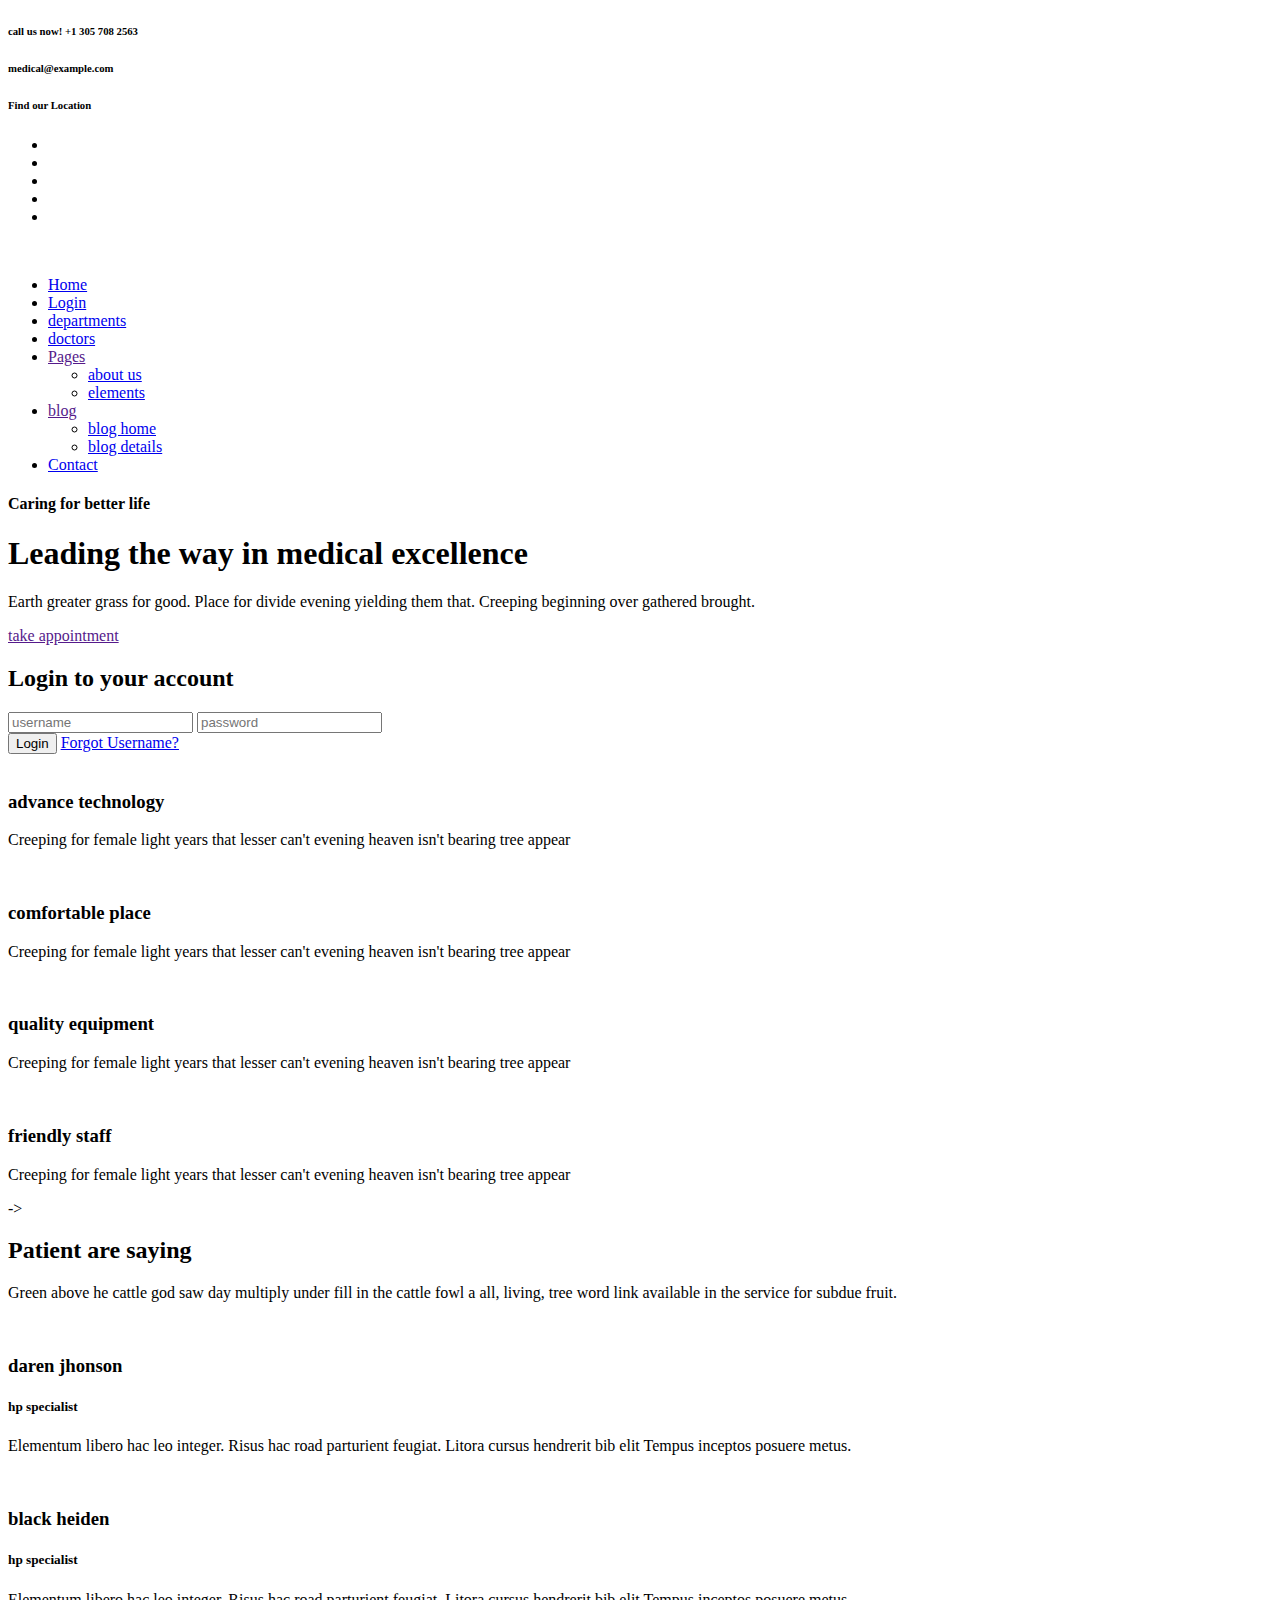
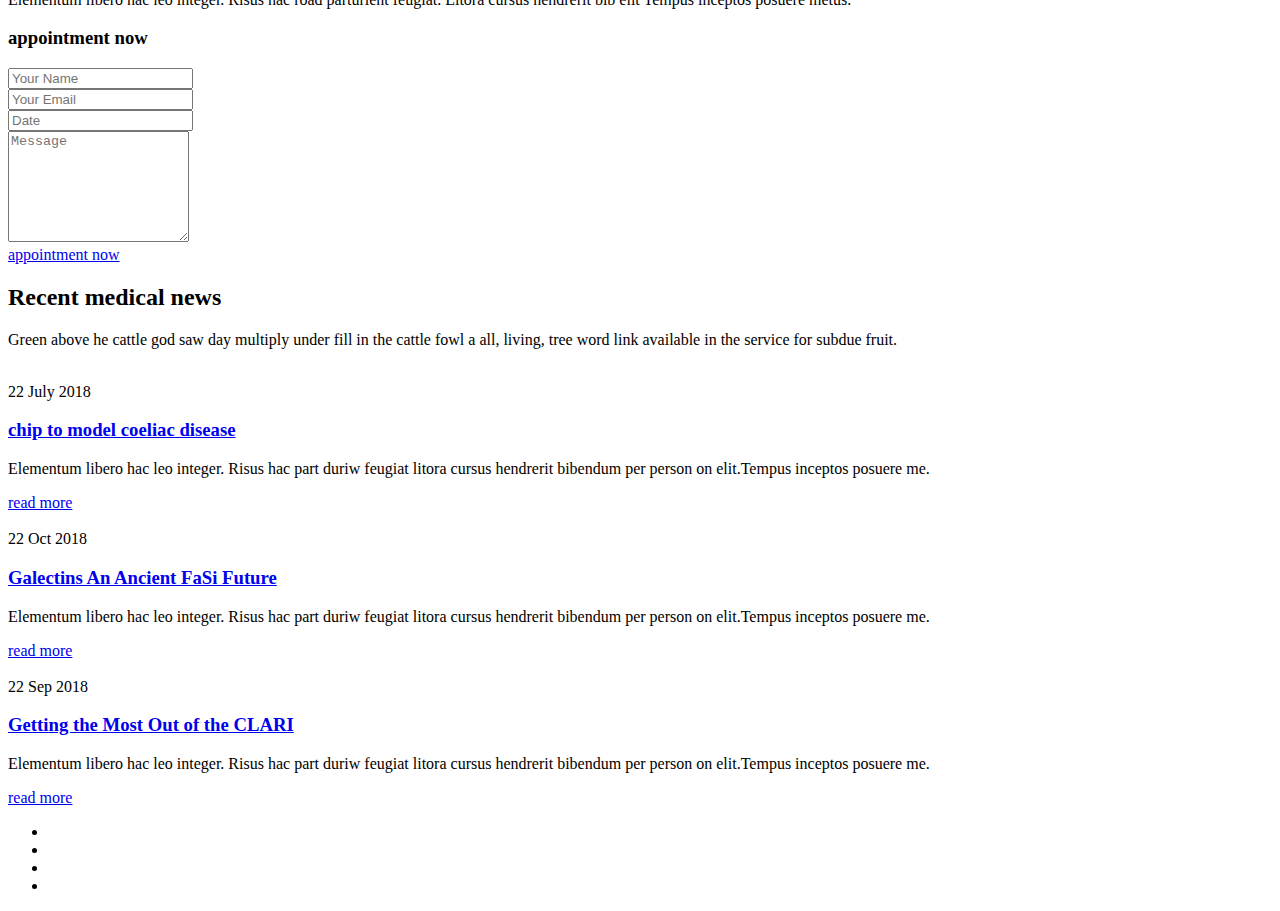
==== index.html @ 66b31737 "Home page commit" ====
<!DOCTYPE html>
<html lang="en">
<head>
    <!-- Required Meta Tags -->
    <meta charset="UTF-8">
    <meta name="viewport" content="width=device-width, initial-scale=1.0">
    <meta http-equiv="X-UA-Compatible" content="ie=edge">

    <!-- Page Title -->
    <title>Medino</title>

    <!-- Favicon -->
    <link rel="shortcut icon" href="assets/images/logo/favicon.png" type="image/x-icon">

    <!-- CSS Files -->
    <link rel="stylesheet" href="assets/css/animate-3.7.0.css">
    <link rel="stylesheet" href="assets/css/font-awesome-4.7.0.min.css">
    <link rel="stylesheet" href="assets/css/bootstrap-4.1.3.min.css">
    <link rel="stylesheet" href="assets/css/owl-carousel.min.css">
    <link rel="stylesheet" href="assets/css/jquery.datetimepicker.min.css">
    <link rel="stylesheet" href="assets/css/linearicons.css">
    <link rel="stylesheet" href="assets/css/style.css">
    <link rel="stylesheet" href="assets/css/loginbox.css">
</head>
<body>
    <!-- Preloader Starts -->
    <div class="preloader">
        <div class="spinner"></div>
    </div>
    <!-- Preloader End -->

    <!-- Header Area Starts -->
    <header class="header-area">
        <div class="header-top">
            <div class="container">
                <div class="row">
                    <div class="col-lg-9 d-md-flex">
                        <h6 class="mr-3"><span class="mr-2"><i class="fa fa-mobile"></i></span> call us now! +1 305 708 2563</h6>
                        <h6 class="mr-3"><span class="mr-2"><i class="fa fa-envelope-o"></i></span> medical@example.com</h6>
                        <h6><span class="mr-2"><i class="fa fa-map-marker"></i></span> Find our Location</h6>
                    </div>
                    <div class="col-lg-3">
                        <div class="social-links">
                            <ul>
                                <li><a href="#"><i class="fa fa-facebook"></i></a></li>
                                <li><a href="#"><i class="fa fa-linkedin"></i></a></li>
                                <li><a href="#"><i class="fa fa-twitter"></i></a></li>
                                <li><a href="#"><i class="fa fa-instagram"></i></a></li>
                                <li><a href="#"><i class="fa fa-vimeo"></i></a></li>
                            </ul>
                        </div>
                    </div>
                </div>
            </div>
        </div>
        <div id="header" id="home">
            <div class="container">
                <div class="row align-items-center justify-content-between d-flex">
                <div id="logo">                      <!--logo of the website-->
                    <a href="index.html"><img src="assets/images/logo/logo.png" alt="" title="" /></a>
                </div>
                <nav id="nav-menu-container">
                    <ul class="nav-menu">
                        <li class="menu-active"><a href="index.html">Home</a></li>
                        <li class="menu-active"><a href="Login.html">Login</a></li>
                        <li><a href="departments.html">departments</a></li>
                        <li><a href="doctors.html">doctors</a></li>
                        <li class="menu-has-children"><a href="">Pages</a>
                            <ul>
                                <li><a href="about.html">about us</a></li>
                                <li><a href="elements.html">elements</a></li>
                            </ul>
                        </li>
                        <li class="menu-has-children"><a href="">blog</a>
                            <ul>
                                <li><a href="blog-home.html">blog home</a></li>
                                <li><a href="blog-details.html">blog details</a></li>
                            </ul>
                        </li>
                        <li><a href="contact.html">Contact</a></li>			          				          
                    </ul>
                </nav><!-- #nav-menu-container -->		    		
                </div>
            </div>
        </div>
    </header>
    <!-- Header Area End -->

    <!-- Banner Area Starts -->
    <section class="banner-area">
        <div class="container">
            <div class="row">
                <div class="col-lg-5">
                    <h4>Caring for better life</h4>
                    <h1>Leading the way in medical excellence</h1>
                    <p>Earth greater grass for good. Place for divide evening yielding them that. Creeping beginning over gathered brought.</p>
                    <a href="" class="template-btn mt-3">take appointment</a>
                    <div class="log-form">
 						 <h2>Login to your account</h2>
							 <form>
								    <input type="text" title="username" placeholder="username" />
   									<input type="password" title="username" placeholder="password" /></br>
    								<button type="submit" class="btn">Login</button>
    								<a class="forgot" href="#">Forgot Username?</a>
  							</form>
					</div>
                </div>
            </div>
        </div>
    </section>
    <!-- Banner Area End -->

    <!-- Feature Area Starts -->
    <section class="feature-area section-padding">
        <div class="container">
            <div class="row">
                <div class="col-lg-3 col-md-6">
                    <div class="single-feature text-center item-padding">
                        <img src="assets/images/feature1.png" alt="">
                        <h3>advance technology</h3>
                        <p class="pt-3">Creeping for female light years that lesser can't evening heaven isn't bearing tree appear</p>
                    </div>
                </div>
                <div class="col-lg-3 col-md-6">
                    <div class="single-feature text-center item-padding mt-4 mt-md-0">
                        <img src="assets/images/feature2.png" alt="">
                        <h3>comfortable place</h3>
                        <p class="pt-3">Creeping for female light years that lesser can't evening heaven isn't bearing tree appear</p>
                    </div>
                </div>
                <div class="col-lg-3 col-md-6">
                    <div class="single-feature text-center item-padding mt-4 mt-lg-0">
                        <img src="assets/images/feature3.png" alt="">
                        <h3>quality equipment</h3>
                        <p class="pt-3">Creeping for female light years that lesser can't evening heaven isn't bearing tree appear</p>
                    </div>
                </div>
                <div class="col-lg-3 col-md-6">
                    <div class="single-feature text-center item-padding mt-4 mt-lg-0">
                        <img src="assets/images/feature4.png" alt="">
                        <h3>friendly staff</h3>
                        <p class="pt-3">Creeping for female light years that lesser can't evening heaven isn't bearing tree appear</p>
                    </div>
                </div>
            </div>
        </div>
    </section>
    <!-- Feature Area End -->


->


    <!-- Patient Area Starts -->
    <section class="patient-area section-padding">
        <div class="container">
            <div class="row">
                <div class="col-lg-6 offset-lg-3">
                    <div class="section-top text-center">
                        <h2>Patient are saying</h2>
                        <p>Green above he cattle god saw day multiply under fill in the cattle fowl a all, living, tree word link available in the service for subdue fruit.</p>
                    </div>
                </div>
            </div>
            <div class="row">
                <div class="col-lg-5">
                    <div class="single-patient mb-4">
                        <img src="assets/images/patient1.png" alt="">
                        <h3>daren jhonson</h3>
                        <h5>hp specialist</h5>
                        <p class="pt-3">Elementum libero hac leo integer. Risus hac road parturient feugiat. Litora cursus hendrerit bib elit Tempus inceptos posuere metus.</p>
                    </div>
                    <div class="single-patient">
                        <img src="assets/images/patient2.png" alt="">
                        <h3>black heiden</h3>
                        <h5>hp specialist</h5>
                        <p class="pt-3">Elementum libero hac leo integer. Risus hac road parturient feugiat. Litora cursus hendrerit bib elit Tempus inceptos posuere metus.</p>
                    </div>
                </div>
                <div class="col-lg-5 offset-lg-1 align-self-center">
                    <div class="appointment-form text-center mt-5 mt-lg-0">
                        <h3 class="mb-5">appointment now</h3>
                        <form action="#">
                            <div class="form-group">
                                <input type="text" placeholder="Your Name" onfocus="this.placeholder = ''" onblur="this.placeholder = 'Your Name'" required>
                            </div>
                            <div class="form-group">
                                <input type="email" placeholder="Your Email" onfocus="this.placeholder = ''" onblur="this.placeholder = 'Your Email'" required> 
                            </div>
                            <div class="form-group">
                                <input type="text" id="datepicker" placeholder="Date" onfocus="this.placeholder = ''" onblur="this.placeholder = 'Date'" required>
                            </div>
                            <div class="form-group">
                                <textarea name="message" cols="20" rows="7"  placeholder="Message" onfocus="this.placeholder = ''" onblur="this.placeholder = 'Message'" required></textarea>
                            </div>
                            <a href="#" class="template-btn">appointment now</a>
                        </form>
                    </div>
                </div>
            </div>
        </div>
    </section>
    <!-- Patient Area Starts -->

    <!-- News Area Starts -->
    <section class="news-area section-padding">
        <div class="container">
            <div class="row">
                <div class="col-lg-6 offset-lg-3">
                    <div class="section-top text-center">
                        <h2>Recent medical news</h2>
                        <p>Green above he cattle god saw day multiply under fill in the cattle fowl a all, living, tree word link available in the service for subdue fruit.</p>
                    </div>
                </div>
            </div>
            <div class="row">
                <div class="col-lg-4 col-md-6">
                    <div class="single-news">
                        <div class="news-img">
                            <img src="assets/images/news1.jpg" alt="" class="img-fluid">
                        </div>
                        <div class="news-text">
                            <div class="news-date">
                                22 July 2018
                            </div>
                            <h3><a href="blog-details.html">chip to model coeliac disease</a></h3>
                            <p>Elementum libero hac leo integer. Risus hac part duriw feugiat litora cursus hendrerit bibendum per person on elit.Tempus inceptos posuere me.</p>
                            <a href="blog-details.html" class="news-btn">read more <i class="fa fa-long-arrow-right"></i></a>
                        </div>
                    </div>
                </div>
                <div class="col-lg-4 col-md-6">
                    <div class="single-news mt-5 mt-md-0">
                        <div class="news-img">
                            <img src="assets/images/news2.jpg" alt="" class="img-fluid">
                        </div>
                        <div class="news-text">
                            <div class="news-date">
                                22 Oct 2018
                            </div>
                            <h3><a href="blog-details.html">Galectins An Ancient FaSi Future</a></h3>
                            <p>Elementum libero hac leo integer. Risus hac part duriw feugiat litora cursus hendrerit bibendum per person on elit.Tempus inceptos posuere me.</p>
                            <a href="blog-details.html" class="news-btn">read more <i class="fa fa-long-arrow-right"></i></a>
                        </div>
                    </div>
                </div>
                <div class="col-lg-4 col-md-6">
                    <div class="single-news mt-5 mt-lg-0">
                        <div class="news-img">
                            <img src="assets/images/news3.jpg" alt="" class="img-fluid">
                        </div>
                        <div class="news-text">
                            <div class="news-date">
                                22 Sep 2018
                            </div>
                            <h3><a href="blog-details.html">Getting the Most Out of the CLARI</a></h3>
                            <p>Elementum libero hac leo integer. Risus hac part duriw feugiat litora cursus hendrerit bibendum per person on elit.Tempus inceptos posuere me.</p>
                            <a href="blog-details.html" class="news-btn">read more <i class="fa fa-long-arrow-right"></i></a>
                        </div>
                    </div>
                </div>
            </div>
        </div>
    </section>
    <!-- News Area Starts -->
    
    <!-- Footer Area Starts -->
    <footer class="footer-area section-padding">
        <div class="footer-widget">
            <div class="container">
                <div class="row">
                    
                   
                </div>
            </div>
        </div>
                    <div class="col-lg-4 col-md-6">
                        <div class="social-icons">
                            <ul>
                                <li><a href="#"><i class="fa fa-facebook"></i></a></li>
                                <li><a href="#"><i class="fa fa-twitter"></i></a></li>
                                <li><a href="#"><i class="fa fa-dribbble"></i></a></li>
                                <li><a href="#"><i class="fa fa-behance"></i></a></li>
                            </ul>
                        </div>
                    </div>
                </div>
            </div>
        </div>
    </footer>
    <!-- Footer Area End -->


    <!-- Javascript -->
    <script src="assets/js/vendor/jquery-2.2.4.min.js"></script>
	<script src="assets/js/vendor/bootstrap-4.1.3.min.js"></script>
    <script src="assets/js/vendor/wow.min.js"></script>
    <script src="assets/js/vendor/owl-carousel.min.js"></script>
    <script src="assets/js/vendor/jquery.datetimepicker.full.min.js"></script>
    <script src="assets/js/vendor/jquery.nice-select.min.js"></script>
    <script src="assets/js/vendor/superfish.min.js"></script>
    <script src="assets/js/main.js"></script>

</body>
</html>
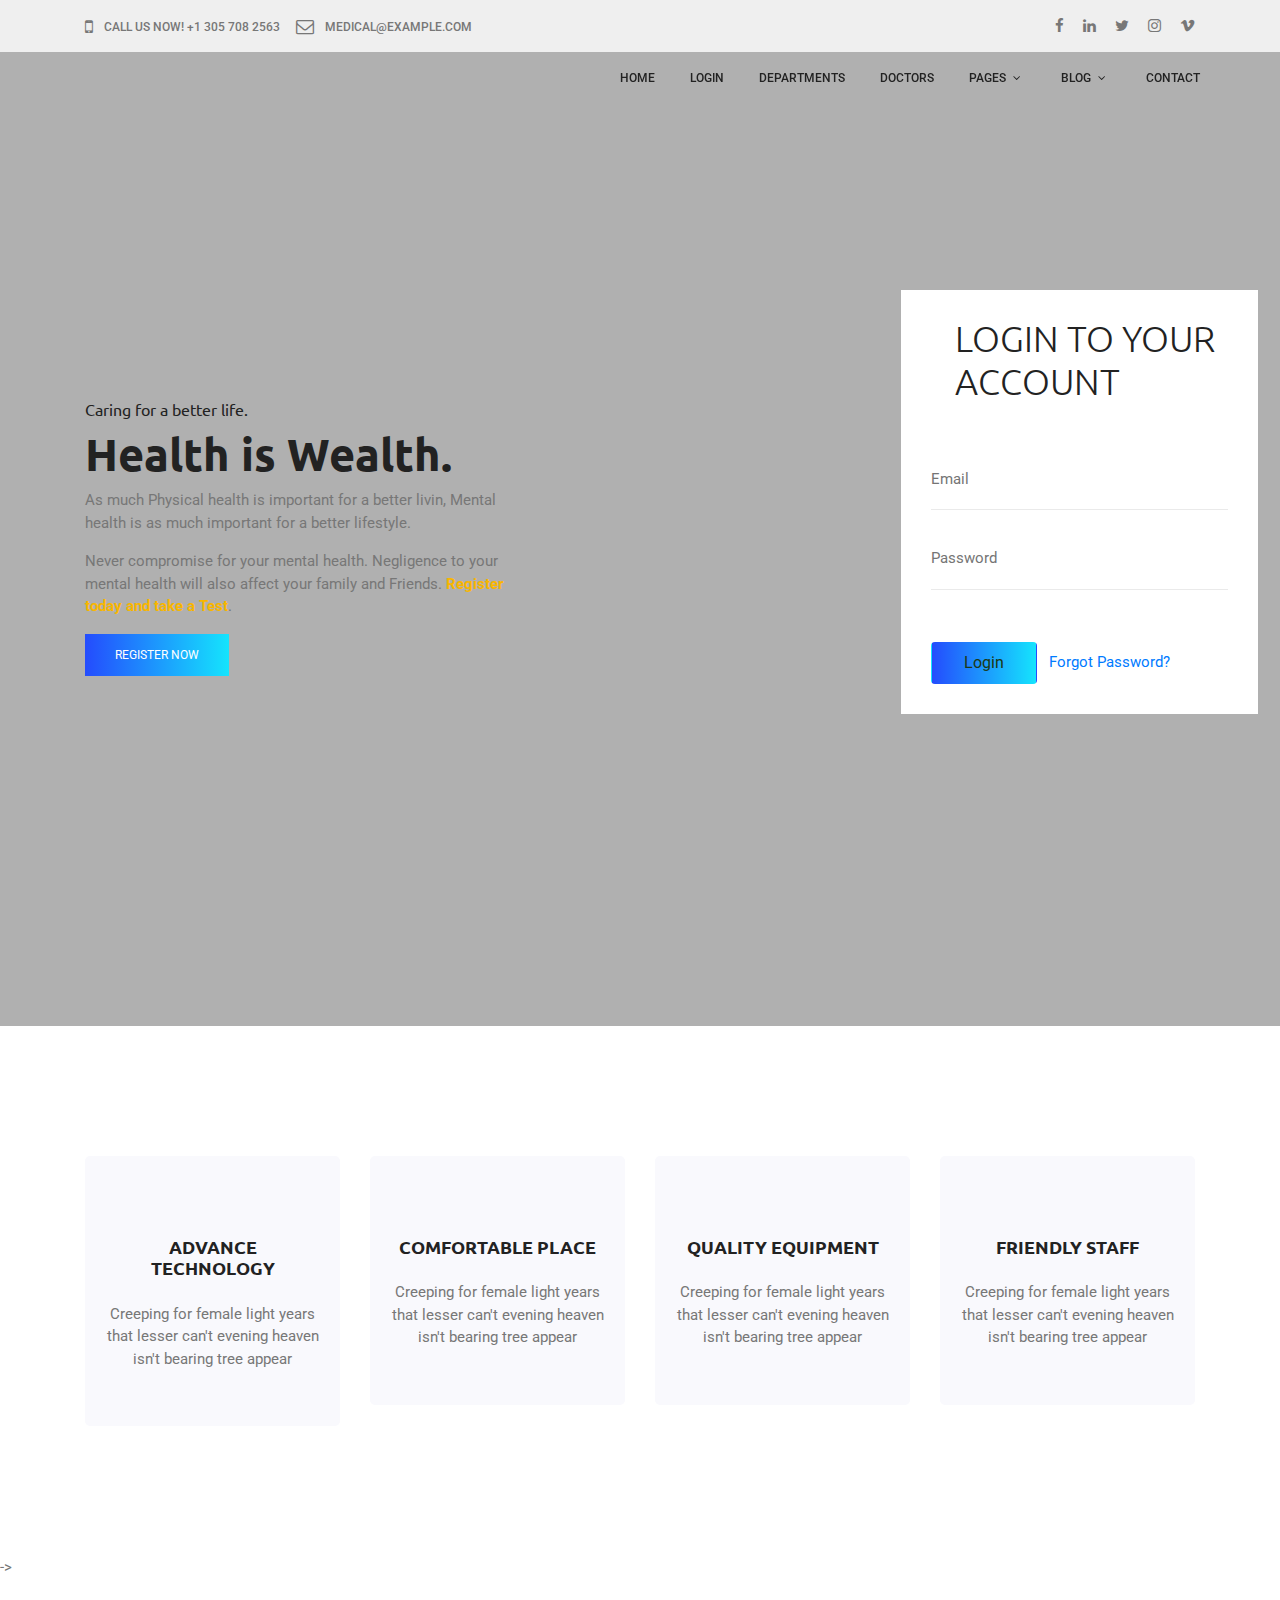
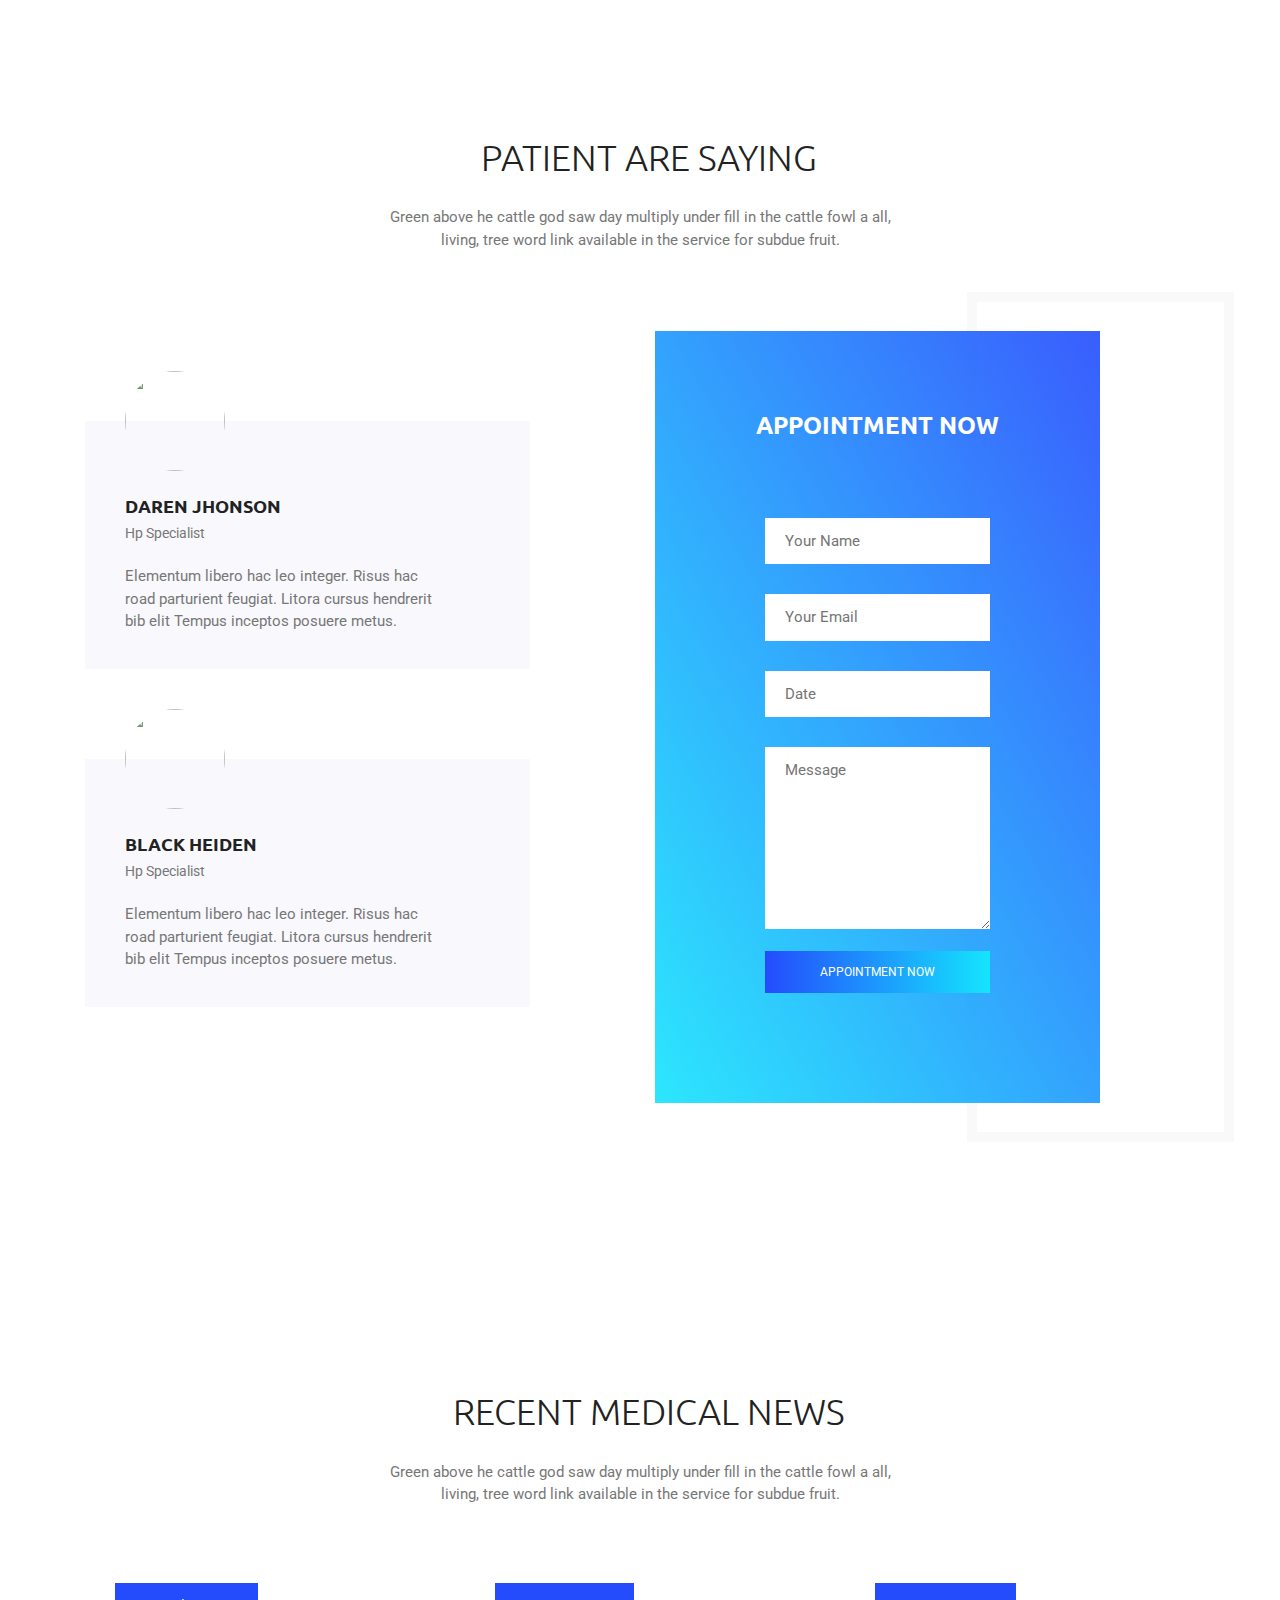
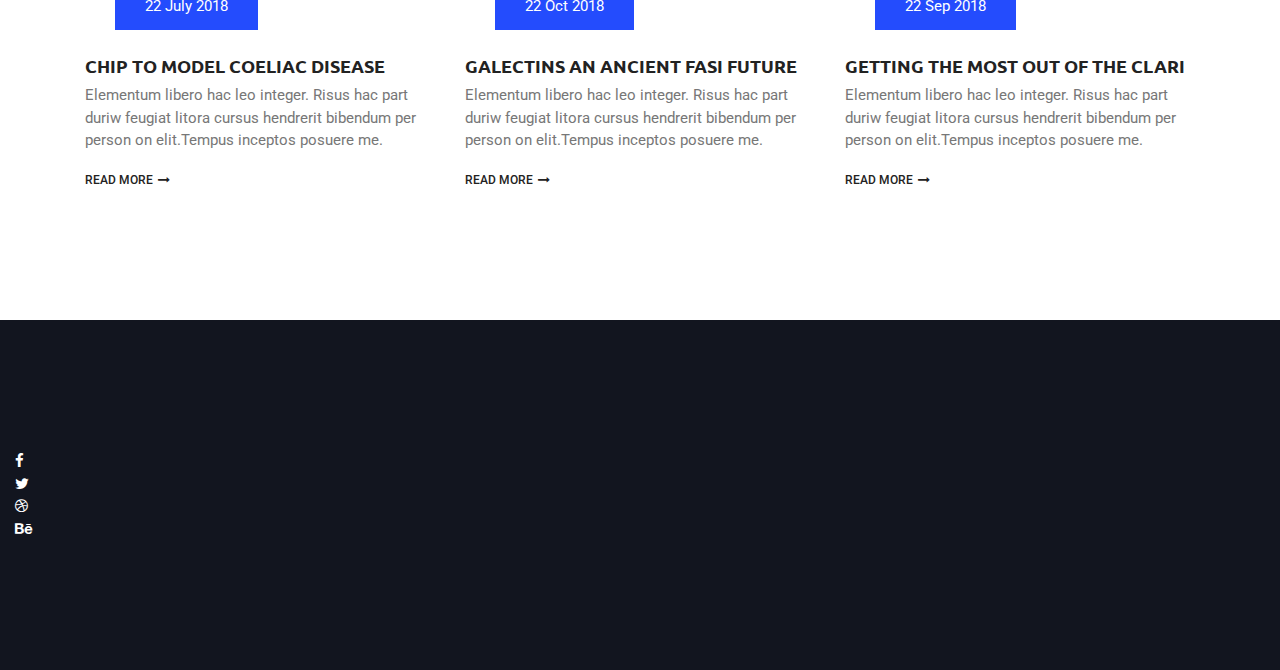
==== commit 53c6e9f3: "updated index.html commit 1" ====
--- a/index.html
+++ b/index.html
@@ -37,7 +37,6 @@
                     <div class="col-lg-9 d-md-flex">
                         <h6 class="mr-3"><span class="mr-2"><i class="fa fa-mobile"></i></span> call us now! +1 305 708 2563</h6>
                         <h6 class="mr-3"><span class="mr-2"><i class="fa fa-envelope-o"></i></span> medical@example.com</h6>
-                        <h6><span class="mr-2"><i class="fa fa-map-marker"></i></span> Find our Location</h6>
                     </div>
                     <div class="col-lg-3">
                         <div class="social-links">
@@ -77,9 +76,9 @@
                                 <li><a href="blog-details.html">blog details</a></li>
                             </ul>
                         </li>
-                        <li><a href="contact.html">Contact</a></li>			          				          
+                        <li><a href="contact.html">Contact</a></li>
                     </ul>
-                </nav><!-- #nav-menu-container -->		    		
+                </nav><!-- #nav-menu-container -->
                 </div>
             </div>
         </div>
@@ -91,17 +90,19 @@
         <div class="container">
             <div class="row">
                 <div class="col-lg-5">
-                    <h4>Caring for better life</h4>
-                    <h1>Leading the way in medical excellence</h1>
-                    <p>Earth greater grass for good. Place for divide evening yielding them that. Creeping beginning over gathered brought.</p>
-                    <a href="" class="template-btn mt-3">take appointment</a>
+                    <h4>Caring for a better life.</h4>
+                    <h1>Health is Wealth.</h1>
+                    <p>As much Physical health is important for a better livin, Mental health is as much important for a better lifestyle.</p>
+                    <p>Never compromise for your mental health. Negligence to your mental health will also affect your family and Friends.
+                      <b>Register today and take a Test</b>.</p>
+                    <a href="register.html" class="template-btn mt-">Register Now</a>     <!--Need to write code for test. -->
                     <div class="log-form">
  						 <h2>Login to your account</h2>
-							 <form>
-								    <input type="text" title="username" placeholder="username" />
-   									<input type="password" title="username" placeholder="password" /></br>
+							 <form action="login.php" method="GET">
+								    <input type="text" name="username" placeholder="Email" />
+   									<input type="password" name="pass" placeholder="Password" /></br>
     								<button type="submit" class="btn">Login</button>
-    								<a class="forgot" href="#">Forgot Username?</a>
+    								<a class="forgot" href="#">Forgot Password?</a>           <!--IMP: Need to code Forgot -->
   							</form>
 					</div>
                 </div>
@@ -185,7 +186,7 @@
                                 <input type="text" placeholder="Your Name" onfocus="this.placeholder = ''" onblur="this.placeholder = 'Your Name'" required>
                             </div>
                             <div class="form-group">
-                                <input type="email" placeholder="Your Email" onfocus="this.placeholder = ''" onblur="this.placeholder = 'Your Email'" required> 
+                                <input type="email" placeholder="Your Email" onfocus="this.placeholder = ''" onblur="this.placeholder = 'Your Email'" required>
                             </div>
                             <div class="form-group">
                                 <input type="text" id="datepicker" placeholder="Date" onfocus="this.placeholder = ''" onblur="this.placeholder = 'Date'" required>
@@ -263,14 +264,14 @@
         </div>
     </section>
     <!-- News Area Starts -->
-    
+
     <!-- Footer Area Starts -->
     <footer class="footer-area section-padding">
         <div class="footer-widget">
             <div class="container">
                 <div class="row">
-                    
-                   
+
+
                 </div>
             </div>
         </div>
--- a/assets/css/linearicons.css
+++ b/assets/css/linearicons.css
@@ -0,0 +1,536 @@
+@font-face {
+	font-family: 'Linearicons-Free';
+	src:url('../fonts/Linearicons-Free.eot?w118d');
+	src:url('../fonts/Linearicons-Free.eot?#iefixw118d') format('embedded-opentype'),
+		url('../fonts/Linearicons-Free.woff2?w118d') format('woff2'),
+		url('../fonts/Linearicons-Free.woff?w118d') format('woff'),
+		url('../fonts/Linearicons-Free.ttf?w118d') format('truetype'),
+		url('../fonts/Linearicons-Free.svg?w118d#Linearicons-Free') format('svg');
+	font-weight: normal;
+	font-style: normal;
+}
+
+.lnr {
+	font-family: 'Linearicons-Free';
+	speak: none;
+	font-style: normal;
+	font-weight: normal;
+	font-variant: normal;
+	text-transform: none;
+	line-height: 1;
+
+	/* Better Font Rendering =========== */
+	-webkit-font-smoothing: antialiased;
+	-moz-osx-font-smoothing: grayscale;
+}
+
+.lnr-home:before {
+	content: "\e800";
+}
+.lnr-apartment:before {
+	content: "\e801";
+}
+.lnr-pencil:before {
+	content: "\e802";
+}
+.lnr-magic-wand:before {
+	content: "\e803";
+}
+.lnr-drop:before {
+	content: "\e804";
+}
+.lnr-lighter:before {
+	content: "\e805";
+}
+.lnr-poop:before {
+	content: "\e806";
+}
+.lnr-sun:before {
+	content: "\e807";
+}
+.lnr-moon:before {
+	content: "\e808";
+}
+.lnr-cloud:before {
+	content: "\e809";
+}
+.lnr-cloud-upload:before {
+	content: "\e80a";
+}
+.lnr-cloud-download:before {
+	content: "\e80b";
+}
+.lnr-cloud-sync:before {
+	content: "\e80c";
+}
+.lnr-cloud-check:before {
+	content: "\e80d";
+}
+.lnr-database:before {
+	content: "\e80e";
+}
+.lnr-lock:before {
+	content: "\e80f";
+}
+.lnr-cog:before {
+	content: "\e810";
+}
+.lnr-trash:before {
+	content: "\e811";
+}
+.lnr-dice:before {
+	content: "\e812";
+}
+.lnr-heart:before {
+	content: "\e813";
+}
+.lnr-star:before {
+	content: "\e814";
+}
+.lnr-star-half:before {
+	content: "\e815";
+}
+.lnr-star-empty:before {
+	content: "\e816";
+}
+.lnr-flag:before {
+	content: "\e817";
+}
+.lnr-envelope:before {
+	content: "\e818";
+}
+.lnr-paperclip:before {
+	content: "\e819";
+}
+.lnr-inbox:before {
+	content: "\e81a";
+}
+.lnr-eye:before {
+	content: "\e81b";
+}
+.lnr-printer:before {
+	content: "\e81c";
+}
+.lnr-file-empty:before {
+	content: "\e81d";
+}
+.lnr-file-add:before {
+	content: "\e81e";
+}
+.lnr-enter:before {
+	content: "\e81f";
+}
+.lnr-exit:before {
+	content: "\e820";
+}
+.lnr-graduation-hat:before {
+	content: "\e821";
+}
+.lnr-license:before {
+	content: "\e822";
+}
+.lnr-music-note:before {
+	content: "\e823";
+}
+.lnr-film-play:before {
+	content: "\e824";
+}
+.lnr-camera-video:before {
+	content: "\e825";
+}
+.lnr-camera:before {
+	content: "\e826";
+}
+.lnr-picture:before {
+	content: "\e827";
+}
+.lnr-book:before {
+	content: "\e828";
+}
+.lnr-bookmark:before {
+	content: "\e829";
+}
+.lnr-user:before {
+	content: "\e82a";
+}
+.lnr-users:before {
+	content: "\e82b";
+}
+.lnr-shirt:before {
+	content: "\e82c";
+}
+.lnr-store:before {
+	content: "\e82d";
+}
+.lnr-cart:before {
+	content: "\e82e";
+}
+.lnr-tag:before {
+	content: "\e82f";
+}
+.lnr-phone-handset:before {
+	content: "\e830";
+}
+.lnr-phone:before {
+	content: "\e831";
+}
+.lnr-pushpin:before {
+	content: "\e832";
+}
+.lnr-map-marker:before {
+	content: "\e833";
+}
+.lnr-map:before {
+	content: "\e834";
+}
+.lnr-location:before {
+	content: "\e835";
+}
+.lnr-calendar-full:before {
+	content: "\e836";
+}
+.lnr-keyboard:before {
+	content: "\e837";
+}
+.lnr-spell-check:before {
+	content: "\e838";
+}
+.lnr-screen:before {
+	content: "\e839";
+}
+.lnr-smartphone:before {
+	content: "\e83a";
+}
+.lnr-tablet:before {
+	content: "\e83b";
+}
+.lnr-laptop:before {
+	content: "\e83c";
+}
+.lnr-laptop-phone:before {
+	content: "\e83d";
+}
+.lnr-power-switch:before {
+	content: "\e83e";
+}
+.lnr-bubble:before {
+	content: "\e83f";
+}
+.lnr-heart-pulse:before {
+	content: "\e840";
+}
+.lnr-construction:before {
+	content: "\e841";
+}
+.lnr-pie-chart:before {
+	content: "\e842";
+}
+.lnr-chart-bars:before {
+	content: "\e843";
+}
+.lnr-gift:before {
+	content: "\e844";
+}
+.lnr-diamond:before {
+	content: "\e845";
+}
+.lnr-linearicons:before {
+	content: "\e846";
+}
+.lnr-dinner:before {
+	content: "\e847";
+}
+.lnr-coffee-cup:before {
+	content: "\e848";
+}
+.lnr-leaf:before {
+	content: "\e849";
+}
+.lnr-paw:before {
+	content: "\e84a";
+}
+.lnr-rocket:before {
+	content: "\e84b";
+}
+.lnr-briefcase:before {
+	content: "\e84c";
+}
+.lnr-bus:before {
+	content: "\e84d";
+}
+.lnr-car:before {
+	content: "\e84e";
+}
+.lnr-train:before {
+	content: "\e84f";
+}
+.lnr-bicycle:before {
+	content: "\e850";
+}
+.lnr-wheelchair:before {
+	content: "\e851";
+}
+.lnr-select:before {
+	content: "\e852";
+}
+.lnr-earth:before {
+	content: "\e853";
+}
+.lnr-smile:before {
+	content: "\e854";
+}
+.lnr-sad:before {
+	content: "\e855";
+}
+.lnr-neutral:before {
+	content: "\e856";
+}
+.lnr-mustache:before {
+	content: "\e857";
+}
+.lnr-alarm:before {
+	content: "\e858";
+}
+.lnr-bullhorn:before {
+	content: "\e859";
+}
+.lnr-volume-high:before {
+	content: "\e85a";
+}
+.lnr-volume-medium:before {
+	content: "\e85b";
+}
+.lnr-volume-low:before {
+	content: "\e85c";
+}
+.lnr-volume:before {
+	content: "\e85d";
+}
+.lnr-mic:before {
+	content: "\e85e";
+}
+.lnr-hourglass:before {
+	content: "\e85f";
+}
+.lnr-undo:before {
+	content: "\e860";
+}
+.lnr-redo:before {
+	content: "\e861";
+}
+.lnr-sync:before {
+	content: "\e862";
+}
+.lnr-history:before {
+	content: "\e863";
+}
+.lnr-clock:before {
+	content: "\e864";
+}
+.lnr-download:before {
+	content: "\e865";
+}
+.lnr-upload:before {
+	content: "\e866";
+}
+.lnr-enter-down:before {
+	content: "\e867";
+}
+.lnr-exit-up:before {
+	content: "\e868";
+}
+.lnr-bug:before {
+	content: "\e869";
+}
+.lnr-code:before {
+	content: "\e86a";
+}
+.lnr-link:before {
+	content: "\e86b";
+}
+.lnr-unlink:before {
+	content: "\e86c";
+}
+.lnr-thumbs-up:before {
+	content: "\e86d";
+}
+.lnr-thumbs-down:before {
+	content: "\e86e";
+}
+.lnr-magnifier:before {
+	content: "\e86f";
+}
+.lnr-cross:before {
+	content: "\e870";
+}
+.lnr-menu:before {
+	content: "\e871";
+}
+.lnr-list:before {
+	content: "\e872";
+}
+.lnr-chevron-up:before {
+	content: "\e873";
+}
+.lnr-chevron-down:before {
+	content: "\e874";
+}
+.lnr-chevron-left:before {
+	content: "\e875";
+}
+.lnr-chevron-right:before {
+	content: "\e876";
+}
+.lnr-arrow-up:before {
+	content: "\e877";
+}
+.lnr-arrow-down:before {
+	content: "\e878";
+}
+.lnr-arrow-left:before {
+	content: "\e879";
+}
+.lnr-arrow-right:before {
+	content: "\e87a";
+}
+.lnr-move:before {
+	content: "\e87b";
+}
+.lnr-warning:before {
+	content: "\e87c";
+}
+.lnr-question-circle:before {
+	content: "\e87d";
+}
+.lnr-menu-circle:before {
+	content: "\e87e";
+}
+.lnr-checkmark-circle:before {
+	content: "\e87f";
+}
+.lnr-cross-circle:before {
+	content: "\e880";
+}
+.lnr-plus-circle:before {
+	content: "\e881";
+}
+.lnr-circle-minus:before {
+	content: "\e882";
+}
+.lnr-arrow-up-circle:before {
+	content: "\e883";
+}
+.lnr-arrow-down-circle:before {
+	content: "\e884";
+}
+.lnr-arrow-left-circle:before {
+	content: "\e885";
+}
+.lnr-arrow-right-circle:before {
+	content: "\e886";
+}
+.lnr-chevron-up-circle:before {
+	content: "\e887";
+}
+.lnr-chevron-down-circle:before {
+	content: "\e888";
+}
+.lnr-chevron-left-circle:before {
+	content: "\e889";
+}
+.lnr-chevron-right-circle:before {
+	content: "\e88a";
+}
+.lnr-crop:before {
+	content: "\e88b";
+}
+.lnr-frame-expand:before {
+	content: "\e88c";
+}
+.lnr-frame-contract:before {
+	content: "\e88d";
+}
+.lnr-layers:before {
+	content: "\e88e";
+}
+.lnr-funnel:before {
+	content: "\e88f";
+}
+.lnr-text-format:before {
+	content: "\e890";
+}
+.lnr-text-format-remove:before {
+	content: "\e891";
+}
+.lnr-text-size:before {
+	content: "\e892";
+}
+.lnr-bold:before {
+	content: "\e893";
+}
+.lnr-italic:before {
+	content: "\e894";
+}
+.lnr-underline:before {
+	content: "\e895";
+}
+.lnr-strikethrough:before {
+	content: "\e896";
+}
+.lnr-highlight:before {
+	content: "\e897";
+}
+.lnr-text-align-left:before {
+	content: "\e898";
+}
+.lnr-text-align-center:before {
+	content: "\e899";
+}
+.lnr-text-align-right:before {
+	content: "\e89a";
+}
+.lnr-text-align-justify:before {
+	content: "\e89b";
+}
+.lnr-line-spacing:before {
+	content: "\e89c";
+}
+.lnr-indent-increase:before {
+	content: "\e89d";
+}
+.lnr-indent-decrease:before {
+	content: "\e89e";
+}
+.lnr-pilcrow:before {
+	content: "\e89f";
+}
+.lnr-direction-ltr:before {
+	content: "\e8a0";
+}
+.lnr-direction-rtl:before {
+	content: "\e8a1";
+}
+.lnr-page-break:before {
+	content: "\e8a2";
+}
+.lnr-sort-alpha-asc:before {
+	content: "\e8a3";
+}
+.lnr-sort-amount-asc:before {
+	content: "\e8a4";
+}
+.lnr-hand:before {
+	content: "\e8a5";
+}
+.lnr-pointer-up:before {
+	content: "\e8a6";
+}
+.lnr-pointer-right:before {
+	content: "\e8a7";
+}
+.lnr-pointer-down:before {
+	content: "\e8a8";
+}
+.lnr-pointer-left:before {
+	content: "\e8a9";
+}
--- a/assets/css/style.css
+++ b/assets/css/style.css
@@ -0,0 +1 @@
+@import url("https://fonts.googleapis.com/css?family=Roboto:300,400,500,700,900");@import url("https://fonts.googleapis.com/css?family=Ubuntu:400,500,700");body{color:#777;font-family:"Roboto",sans-serif;font-size:15px;font-weight:400}h1{color:#222;font-family:"Ubuntu",sans-serif;font-size:45px !important;font-weight:700}h2{color:#222;font-family:"Ubuntu",sans-serif;font-size:36px !important;font-weight:700}h3{color:#222;font-family:"Ubuntu",sans-serif;font-size:18px !important;font-weight:700;text-transform:uppercase}h4{color:#222;font-family:"Ubuntu",sans-serif;font-size:16px !important;font-weight:400}h5{color:#777;font-family:"Roboto",sans-serif;text-transform:capitalize;font-size:14px !important;font-weight:400}h6{color:#777;font-size:12px !important;font-family:"Roboto",sans-serif;text-transform:uppercase;font-weight:500}ul{margin:0;padding:0;list-style:none}a:hover,a:focus{text-decoration:none}input:focus,textarea:focus{outline:none}.spinner{width:40px;height:40px;margin:100px auto;background-color:#244cfd;border-radius:100%;-webkit-animation:sk-scaleout 1.0s infinite ease-in-out;animation:sk-scaleout 1.0s infinite ease-in-out}@-webkit-keyframes sk-scaleout{0%{-webkit-transform:scale(0)}100%{-webkit-transform:scale(1);opacity:0}}@keyframes sk-scaleout{0%{-webkit-transform:scale(0);transform:scale(0)}100%{-webkit-transform:scale(1);transform:scale(1);opacity:0}}.preloader{position:fixed;top:0;left:0;width:100%;height:100%;background:#fff;z-index:5}.preloader .spinner{position:absolute;top:50%;left:50%;margin:0;-webkit-transform:translate(-50%, -50%);-moz-transform:translate(-50%, -50%);-ms-transform:translate(-50%, -50%);-o-transform:translate(-50%, -50%);transform:translate(-50%, -50%)}.nav-menu,.nav-menu *{margin:0;padding:0;list-style:none}.nav-menu ul{position:absolute;display:none;top:100%;left:0;z-index:99}.nav-menu li{position:relative;white-space:nowrap}.nav-menu>li{float:left}.nav-menu li:hover>ul,.nav-menu li.sfHover>ul{display:block}.nav-menu ul ul{top:0;left:100%}.nav-menu ul li{min-width:180px;text-align:left}.menu-has-children ul li a{padding:4px 10px !important;text-transform:uppercase !important}.sf-arrows .sf-with-ul{padding-right:30px}.sf-arrows .sf-with-ul:after{content:"\f107";position:absolute;right:15px;font-family:FontAwesome;font-style:normal;font-weight:normal}.sf-arrows ul .sf-with-ul:after{content:"\f105"}#nav-menu-container{margin:0}@media (max-width: 960px){#nav-menu-container{display:none}}.nav-menu a{padding:7px 10px;text-decoration:none;display:inline-block;color:#222;font-weight:500;font-size:12px;text-transform:uppercase;outline:none}.nav-menu>li{margin-left:15px}.nav-menu ul{margin:14px 0 0 0;padding:10px;box-shadow:0px 0px 30px rgba(127,137,161,0.25);background:#fff}.nav-menu ul li{transition:0.3s}.nav-menu ul li a{padding:10px;color:#333;transition:0.3s;display:block;font-size:12px;text-transform:none}.nav-menu ul li:hover>a{color:#244cfd}.nav-menu ul ul{margin:0}#mobile-nav-toggle{position:fixed;right:15px;z-index:999;top:16px;border:0;background:none;font-size:24px;display:none;transition:all 0.4s;outline:none;cursor:pointer}#mobile-nav-toggle i{color:#244cfd;font-weight:900}@media (max-width: 960px){#mobile-nav-toggle{display:inline}#nav-menu-container{display:none}}#mobile-nav{position:fixed;top:0;padding-top:18px;bottom:0;z-index:998;background:rgba(0,0,0,0.8);left:-260px;width:260px;overflow-y:auto;transition:0.4s}#mobile-nav ul{padding:0;margin:0;list-style:none}#mobile-nav ul li{position:relative}#mobile-nav ul li a{color:#fff;font-size:13px;text-transform:uppercase;overflow:hidden;padding:10px 22px 10px 15px;position:relative;text-decoration:none;width:100%;display:block;outline:none;font-weight:700}#mobile-nav ul li a:hover{color:#fff}#mobile-nav ul li li{padding-left:30px}#mobile-nav ul .menu-has-children i{position:absolute;right:0;z-index:99;padding:15px;cursor:pointer;color:#fff}#mobile-nav ul .menu-has-children i.fa-chevron-up{color:#244cfd}#mobile-nav ul .menu-has-children li a{text-transform:capitalize}#mobile-nav ul .menu-item-active{color:#244cfd}#mobile-body-overly{width:100%;height:100%;z-index:997;top:0;left:0;position:fixed;background:rgba(0,0,0,0.7);display:none}body.mobile-nav-active{overflow:hidden}body.mobile-nav-active #mobile-nav{left:0}body.mobile-nav-active #mobile-nav-toggle{color:#fff}.header-top{padding:10px 0;background:rgba(255,255,255,0.8);position:absolute;top:0;left:0;width:100%;z-index:1}.header-top h6{margin-top:6px}.header-top h6 i{font-size:18px;position:relative;top:2px}@media (min-width: 768px) and (max-width: 991.98px){.header-top{display:none}}@media (min-width: 576px) and (max-width: 767.98px){.header-top{display:none}}@media (max-width: 575.98px){.header-top{display:none}}.header-top .social-links ul{float:right;margin-top:5px}.header-top .social-links ul li{display:inline;margin-left:15px}.header-top .social-links ul li a{color:#777;-webkit-transition:all .3s ease-in-out;-moz-transition:all .3s ease-in-out;-o-transition:all .3s ease-in-out;transition:all 0.3s ease-in-out}.header-top .social-links ul li a:hover{color:#244cfd}#header{padding:14px 0;position:fixed;left:0;top:48px;right:0;transition:all 0.5s;z-index:997}@media (min-width: 768px) and (max-width: 991.98px){#header{top:0}}@media (min-width: 576px) and (max-width: 767.98px){#header{top:0}}@media (max-width: 575.98px){#header{top:0}}#header.header-scrolled{background:#f9f9fd;transition:all 0.5s;top:0}@media (max-width: 673px){#logo{margin-left:20px}}#header #logo h1{font-size:34px;margin:0;padding:0;line-height:1;font-weight:700;letter-spacing:3px}#header #logo h1 a,#header #logo h1 a:hover{color:#fff;padding-left:10px;border-left:4px solid #244cfd}#header #logo img{padding:0;margin:0}@media (max-width: 768px){#header #logo h1{font-size:28px}#header #logo img{max-height:40px}}.banner-area{padding:400px 0 350px;background-color:#b0b0b0;background-image:url("../images/banner-bg.jpg");background-repeat:no-repeat;background-position:center;background-size:cover;position:relative}@media (min-width: 768px) and (max-width: 991.98px){.banner-area{padding:280px 0}}@media (min-width: 576px) and (max-width: 767.98px){.banner-area{padding:250px 0}}@media (max-width: 575.98px){.banner-area{padding:200px 0}}.single-feature{background:#f9f9fd;-webkit-border-radius:5px;-moz-border-radius:5px;-ms-border-radius:5px;-o-border-radius:5px;border-radius:5px;-webkit-transition:.5s;-moz-transition:.5s;-o-transition:.5s;transition:.5s}.single-feature img{margin-bottom:40px}.single-feature:hover{background:#fff;-webkit-box-shadow:0 5px 20px rgba(0,0,0,0.1);-moz-box-shadow:0 5px 20px rgba(0,0,0,0.1);box-shadow:0 5px 20px rgba(0,0,0,0.1)}.welcome-img img{width:120%;position:relative;z-index:1}@media (min-width: 768px) and (max-width: 991.98px){.welcome-img img{width:100%}}@media (min-width: 576px) and (max-width: 767.98px){.welcome-img img{width:100%}}@media (max-width: 575.98px){.welcome-img img{width:100%}}.welcome-text{padding:100px;border:10px solid #f9f9f9}@media (min-width: 576px) and (max-width: 767.98px){.welcome-text{padding:50px}}@media (max-width: 575.98px){.welcome-text{padding:40px 20px}}.department-area{background:#f9f9fd}.department-area .single-slide{margin:0 5% 20px}.department-area .single-slide:hover .item-padding{-webkit-box-shadow:0 5px 20px rgba(0,0,0,0.1);-moz-box-shadow:0 5px 20px rgba(0,0,0,0.1);box-shadow:0 5px 20px rgba(0,0,0,0.1)}.department-area .single-slide:hover .slide-img .hover-state{filter:progid:DXImageTransform.Microsoft.Alpha(Opacity=100);opacity:1;visibility:visible}.department-area .single-slide .item-padding{background:#fff;padding:40px;-webkit-transition:.5s;-moz-transition:.5s;-o-transition:.5s;transition:.5s}@media (max-width: 575.98px){.department-area .single-slide .item-padding{padding:40px 20px}}.department-area .single-slide .slide-img{position:relative;-webkit-border-radius:5px;-moz-border-radius:5px;-ms-border-radius:5px;-o-border-radius:5px;border-radius:5px;overflow:hidden}.department-area .single-slide .slide-img .hover-state{position:absolute;top:0;left:0;width:100%;height:100%;background:rgba(1,2,14,0.4);-webkit-transition:.5s;-moz-transition:.5s;-o-transition:.5s;transition:.5s;filter:progid:DXImageTransform.Microsoft.Alpha(Opacity=0);opacity:0;visibility:hidden}.department-area .single-slide .slide-img .hover-state i{color:#fff;font-size:50px;position:absolute;top:50%;left:50%;-webkit-transform:translate(-50%, -50%);-moz-transform:translate(-50%, -50%);-ms-transform:translate(-50%, -50%);-o-transform:translate(-50%, -50%);transform:translate(-50%, -50%)}.department-slider.owl-carousel .owl-nav{display:none}.department-slider.owl-carousel .owl-dots{display:block;position:absolute;bottom:-70px;left:50%;-webkit-transform:translate(-50%, 0);-moz-transform:translate(-50%, 0);-ms-transform:translate(-50%, 0);-o-transform:translate(-50%, 0);transform:translate(-50%, 0)}.department-slider.owl-carousel .owl-dots .owl-dot{width:15px;height:4px;background:#c6d0d4;-webkit-border-radius:5px;-moz-border-radius:5px;-ms-border-radius:5px;-o-border-radius:5px;border-radius:5px;margin:0 7px}.department-slider.owl-carousel .owl-dots .owl-dot.active{background:#244cfd}.patient-area .single-patient{background:#f9f9fd;padding:40px 80px 20px 40px;-webkit-transition:.5s;-moz-transition:.5s;-o-transition:.5s;transition:.5s;margin-top:90px}.patient-area .single-patient:hover{background:#fff;-we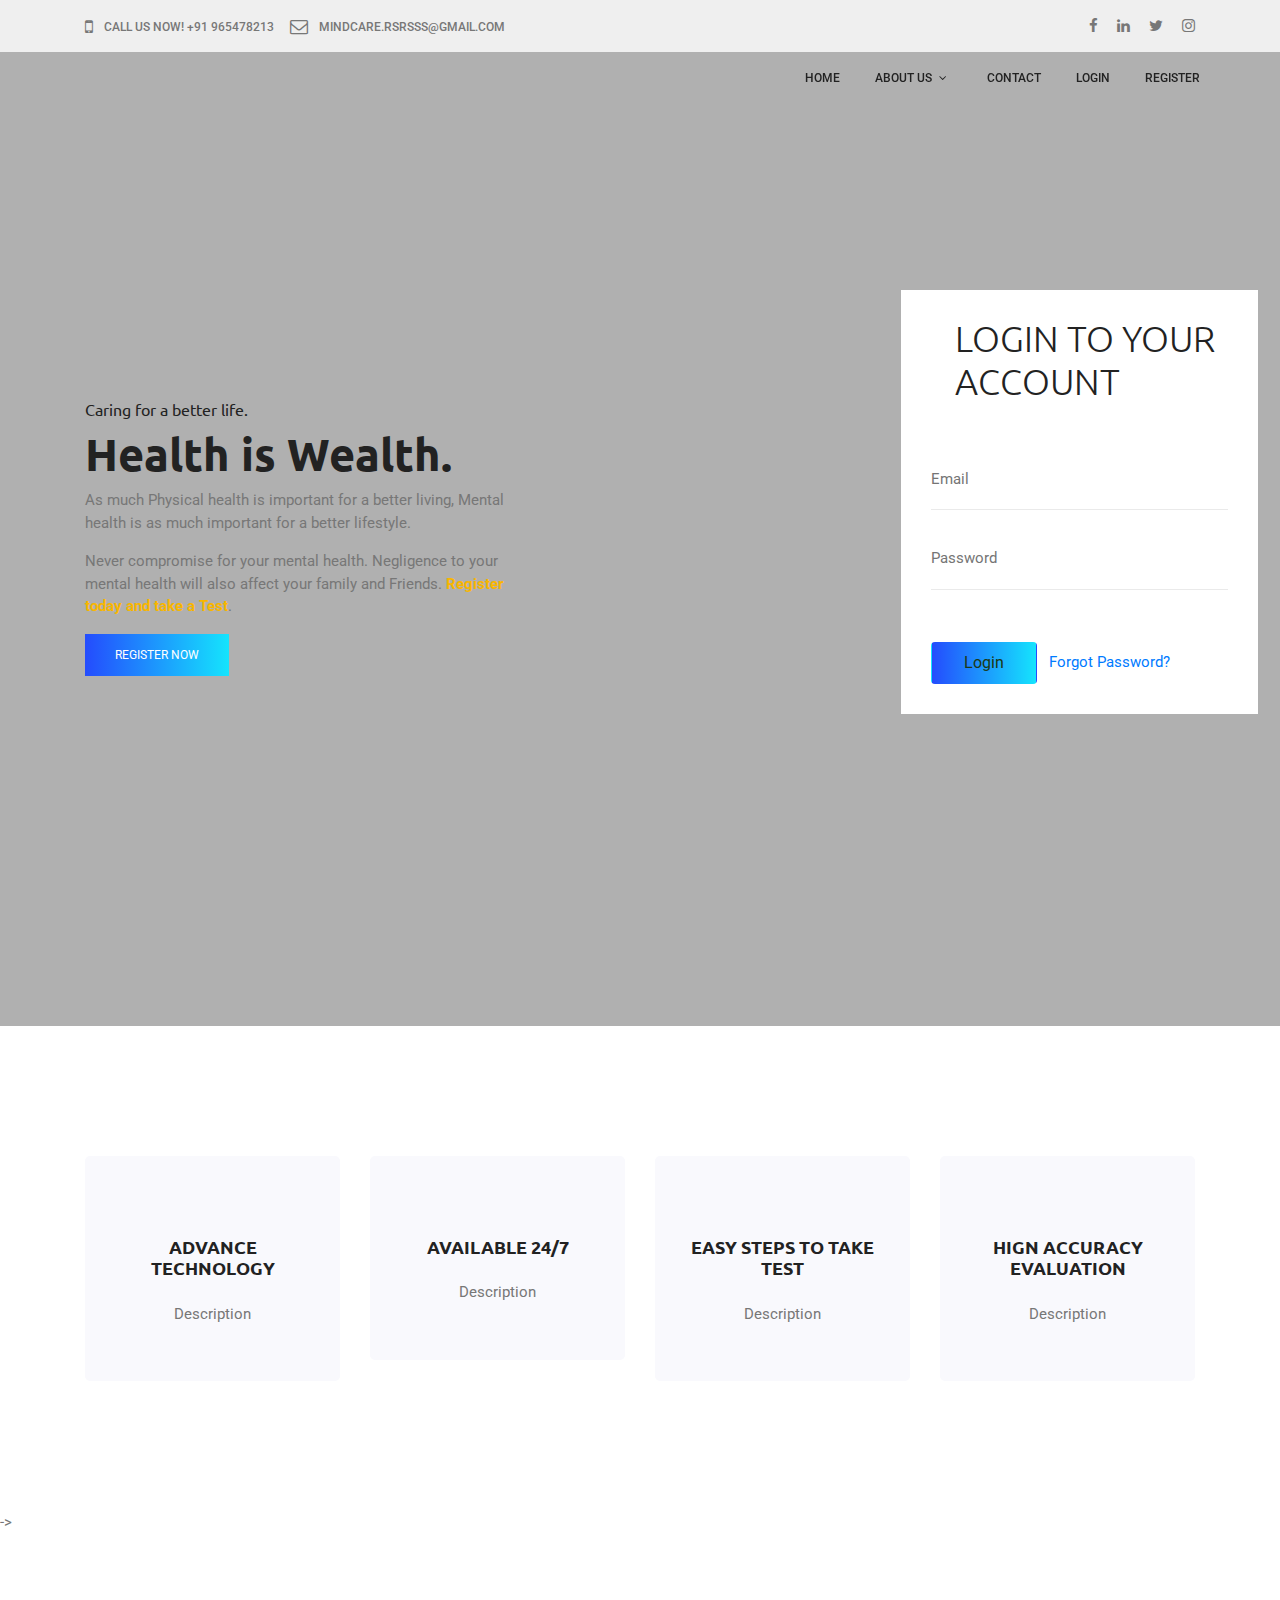
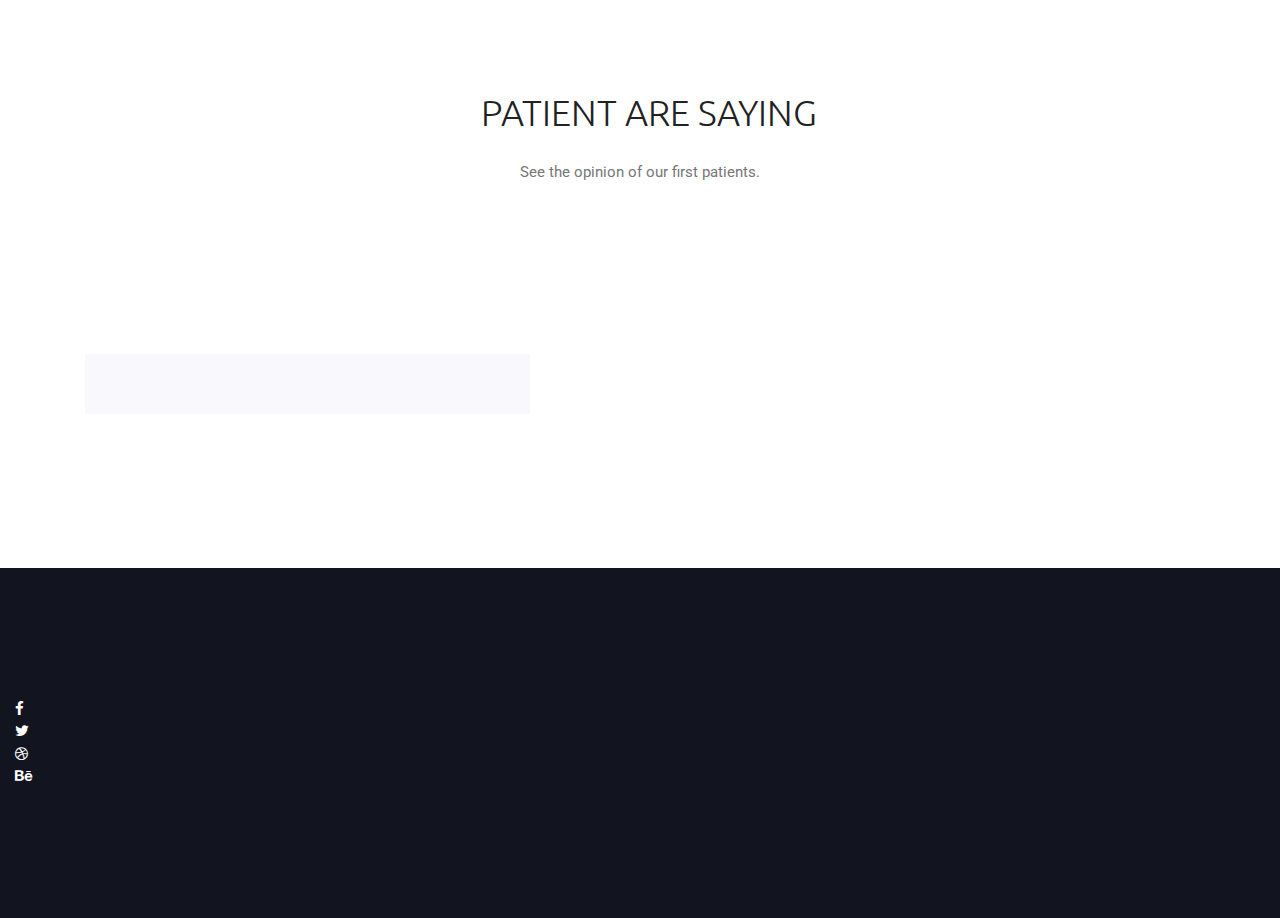
==== commit 16a19060: "Update index.html" ====
--- a/index.html
+++ b/index.html
@@ -7,10 +7,10 @@
     <meta http-equiv="X-UA-Compatible" content="ie=edge">
 
     <!-- Page Title -->
-    <title>Medino</title>
+    <title>Mindcare</title>
 
     <!-- Favicon -->
-    <link rel="shortcut icon" href="assets/images/logo/favicon.png" type="image/x-icon">
+    <link rel="shortcut icon" href="assets/images/logo/logo-title.png" type="image/x-icon">
 
     <!-- CSS Files -->
     <link rel="stylesheet" href="assets/css/animate-3.7.0.css">
@@ -23,11 +23,7 @@
     <link rel="stylesheet" href="assets/css/loginbox.css">
 </head>
 <body>
-    <!-- Preloader Starts -->
-    <div class="preloader">
-        <div class="spinner"></div>
-    </div>
-    <!-- Preloader End -->
+
 
     <!-- Header Area Starts -->
     <header class="header-area">
@@ -35,8 +31,8 @@
             <div class="container">
                 <div class="row">
                     <div class="col-lg-9 d-md-flex">
-                        <h6 class="mr-3"><span class="mr-2"><i class="fa fa-mobile"></i></span> call us now! +1 305 708 2563</h6>
-                        <h6 class="mr-3"><span class="mr-2"><i class="fa fa-envelope-o"></i></span> medical@example.com</h6>
+                      <h6 class="mr-3"><span class="mr-2"><i class="fa fa-mobile"></i></span> call us now! +91 965478213</h6>
+                      <h6 class="mr-3"><span class="mr-2"><i class="fa fa-envelope-o"></i></span> mindcare.rsrsss@gmail.com</h6>
                     </div>
                     <div class="col-lg-3">
                         <div class="social-links">
@@ -45,7 +41,7 @@
                                 <li><a href="#"><i class="fa fa-linkedin"></i></a></li>
                                 <li><a href="#"><i class="fa fa-twitter"></i></a></li>
                                 <li><a href="#"><i class="fa fa-instagram"></i></a></li>
-                                <li><a href="#"><i class="fa fa-vimeo"></i></a></li>
+
                             </ul>
                         </div>
                     </div>
@@ -56,27 +52,20 @@
             <div class="container">
                 <div class="row align-items-center justify-content-between d-flex">
                 <div id="logo">                      <!--logo of the website-->
-                    <a href="index.html"><img src="assets/images/logo/logo.png" alt="" title="" /></a>
+                    <a href="home.php"><img src="assets/images/logo/logo-main.png" alt="" title="" /></a>
                 </div>
                 <nav id="nav-menu-container">
                     <ul class="nav-menu">
                         <li class="menu-active"><a href="index.html">Home</a></li>
-                        <li class="menu-active"><a href="Login.html">Login</a></li>
-                        <li><a href="departments.html">departments</a></li>
-                        <li><a href="doctors.html">doctors</a></li>
-                        <li class="menu-has-children"><a href="">Pages</a>
+                        <li class="menu-has-children"><a href="">About us</a>
                             <ul>
-                                <li><a href="about.html">about us</a></li>
-                                <li><a href="elements.html">elements</a></li>
+                                <li><a href="about.php">About the creators</a></li>
+                                <li><a href="programs.php">About this website</a></li>
                             </ul>
                         </li>
-                        <li class="menu-has-children"><a href="">blog</a>
-                            <ul>
-                                <li><a href="blog-home.html">blog home</a></li>
-                                <li><a href="blog-details.html">blog details</a></li>
-                            </ul>
-                        </li>
-                        <li><a href="contact.html">Contact</a></li>
+                        <li><a href="">Contact</a></li>
+                        <li class="menu-active"><a href="Login.html">Login</a></li>
+                        <li class="menu-active"><a href="register.html">Register</a></li>
                     </ul>
                 </nav><!-- #nav-menu-container -->
                 </div>
@@ -92,14 +81,14 @@
                 <div class="col-lg-5">
                     <h4>Caring for a better life.</h4>
                     <h1>Health is Wealth.</h1>
-                    <p>As much Physical health is important for a better livin, Mental health is as much important for a better lifestyle.</p>
+                    <p>As much Physical health is important for a better living, Mental health is as much important for a better lifestyle.</p>
                     <p>Never compromise for your mental health. Negligence to your mental health will also affect your family and Friends.
                       <b>Register today and take a Test</b>.</p>
                     <a href="register.html" class="template-btn mt-">Register Now</a>     <!--Need to write code for test. -->
                     <div class="log-form">
  						 <h2>Login to your account</h2>
-							 <form action="login.php" method="GET">
-								    <input type="text" name="username" placeholder="Email" />
+							 <form action="Login.php" method="GET">
+								    <input type="text" name="email" placeholder="Email" />
    									<input type="password" name="pass" placeholder="Password" /></br>
     								<button type="submit" class="btn">Login</button>
     								<a class="forgot" href="#">Forgot Password?</a>           <!--IMP: Need to code Forgot -->
@@ -119,28 +108,28 @@
                     <div class="single-feature text-center item-padding">
                         <img src="assets/images/feature1.png" alt="">
                         <h3>advance technology</h3>
-                        <p class="pt-3">Creeping for female light years that lesser can't evening heaven isn't bearing tree appear</p>
+                        <p class="pt-3">Description</p>
                     </div>
                 </div>
                 <div class="col-lg-3 col-md-6">
                     <div class="single-feature text-center item-padding mt-4 mt-md-0">
                         <img src="assets/images/feature2.png" alt="">
-                        <h3>comfortable place</h3>
-                        <p class="pt-3">Creeping for female light years that lesser can't evening heaven isn't bearing tree appear</p>
+                        <h3>Available 24/7</h3>
+                        <p class="pt-3">Description</p>
                     </div>
                 </div>
                 <div class="col-lg-3 col-md-6">
                     <div class="single-feature text-center item-padding mt-4 mt-lg-0">
                         <img src="assets/images/feature3.png" alt="">
-                        <h3>quality equipment</h3>
-                        <p class="pt-3">Creeping for female light years that lesser can't evening heaven isn't bearing tree appear</p>
+                        <h3>Easy steps to take Test</h3>
+                        <p class="pt-3">Description</p>
                     </div>
                 </div>
                 <div class="col-lg-3 col-md-6">
                     <div class="single-feature text-center item-padding mt-4 mt-lg-0">
                         <img src="assets/images/feature4.png" alt="">
-                        <h3>friendly staff</h3>
-                        <p class="pt-3">Creeping for female light years that lesser can't evening heaven isn't bearing tree appear</p>
+                        <h3>Hign Accuracy Evaluation</h3>
+                        <p class="pt-3">Description</p>
                     </div>
                 </div>
             </div>
@@ -159,14 +148,14 @@
                 <div class="col-lg-6 offset-lg-3">
                     <div class="section-top text-center">
                         <h2>Patient are saying</h2>
-                        <p>Green above he cattle god saw day multiply under fill in the cattle fowl a all, living, tree word link available in the service for subdue fruit.</p>
+                        <p>See the opinion of our first patients.</p>
                     </div>
                 </div>
             </div>
             <div class="row">
                 <div class="col-lg-5">
                     <div class="single-patient mb-4">
-                        <img src="assets/images/patient1.png" alt="">
+                <!--        <img src="assets/images/patient1.png" alt="">
                         <h3>daren jhonson</h3>
                         <h5>hp specialist</h5>
                         <p class="pt-3">Elementum libero hac leo integer. Risus hac road parturient feugiat. Litora cursus hendrerit bib elit Tempus inceptos posuere metus.</p>
@@ -177,33 +166,14 @@
                         <h5>hp specialist</h5>
                         <p class="pt-3">Elementum libero hac leo integer. Risus hac road parturient feugiat. Litora cursus hendrerit bib elit Tempus inceptos posuere metus.</p>
                     </div>
-                </div>
-                <div class="col-lg-5 offset-lg-1 align-self-center">
-                    <div class="appointment-form text-center mt-5 mt-lg-0">
-                        <h3 class="mb-5">appointment now</h3>
-                        <form action="#">
-                            <div class="form-group">
-                                <input type="text" placeholder="Your Name" onfocus="this.placeholder = ''" onblur="this.placeholder = 'Your Name'" required>
-                            </div>
-                            <div class="form-group">
-                                <input type="email" placeholder="Your Email" onfocus="this.placeholder = ''" onblur="this.placeholder = 'Your Email'" required>
-                            </div>
-                            <div class="form-group">
-                                <input type="text" id="datepicker" placeholder="Date" onfocus="this.placeholder = ''" onblur="this.placeholder = 'Date'" required>
-                            </div>
-                            <div class="form-group">
-                                <textarea name="message" cols="20" rows="7"  placeholder="Message" onfocus="this.placeholder = ''" onblur="this.placeholder = 'Message'" required></textarea>
-                            </div>
-                            <a href="#" class="template-btn">appointment now</a>
-                        </form>
-                    </div>
-                </div>
+                </div> -->
             </div>
         </div>
     </section>
     <!-- Patient Area Starts -->
 
     <!-- News Area Starts -->
+    <!--
     <section class="news-area section-padding">
         <div class="container">
             <div class="row">
@@ -262,7 +232,7 @@
                 </div>
             </div>
         </div>
-    </section>
+    </section>   -->
     <!-- News Area Starts -->
 
     <!-- Footer Area Starts -->
